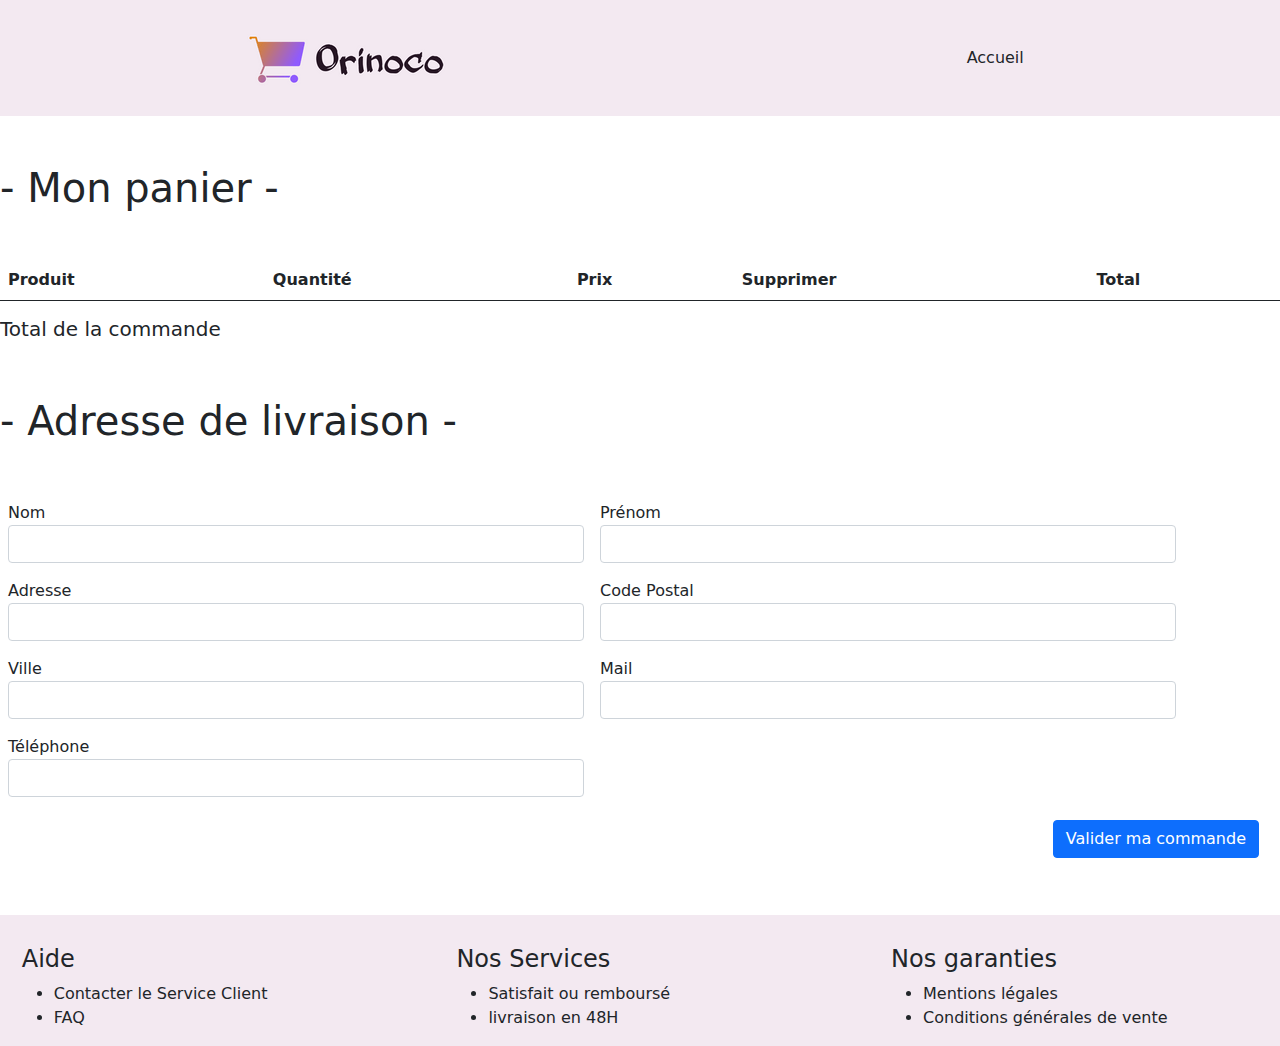
==== front-end/page/cart.html @ a22d8bbf "ajout panier" ====
<!DOCTYPE html>
<html lang="fr">
<head>
    <meta charset="UTF-8">
    <meta http-equiv="X-UA-Compatible" content="IE=edge">
    <meta name="viewport" content="width=device-width, initial-scale=1.0">
    <meta name="description" content="Orinoco- site spécialisé dans la vente de nounours, doudou et d'ours en peluche faits à la main!">
    <title>Orinoco-Panier</title>

    <!--Bootstrap CSS only -->
    <link rel="stylesheet" href="../style/bootstrap.min.css">
    <link rel="stylesheet" href="../style/style.css">


    <script src="../js/cart.js" defer></script>
</head>
<body>
    <div class= "container-fluid">
        <!--Header-->
        <header>
            <nav class= "col navbar navbar-expand-lg">
                <a class= "navbar-brand" href="../index.html"> 
                    <img src="../image/logo_orinoco.png" alt="page d'accueil">
                </a>
                <ul class= "navbar-nav">
                    <li class="nav-item">
                        <a class="nav-link text-dark btn" href="../index.html">Accueil</a>
                    </li>
                </ul>
            </nav>
        </header>
        <!--Header-->

        <!-- Section mon panier-->
        <section>
            <h1 class="my-5">- Mon panier -</h1>
            <div id="sectionCart">
                <table  id="sectionTable" class="table">
                    <thead>
                    <tr>
                        <th scope="col">Produit</th>
                        <th scope="col">Quantité</th>
                        <th scope="col">Prix</th>
                        <th scope="col">Supprimer</th>
                        <th scope="col">Total</th>
                    </tr>
                    </thead>
                    <tbody id="tableProduct">
                        <tr id="tableTemplate" scope ="row" class="d-none">
                            <td id="nameProduct"></td>
                            <td >
                                <form>
                                    <label for="quantity">
                                        <input type="text" id="quantity" name="quantity"  pattern="[0-9]">
                                    </label>
                                </form>
                            </td>
                            <td id="priceProduct"></td>
                            <td id="deletedProduct">
                                <button type="reset" id="buttonReset" class="btn btn-outline-secondary">
                                    <svg xmlns="http://www.w3.org/2000/svg" width="16" height="16" fill="currentColor" class="bi bi-trash" viewBox="0 0 16 16">
                                    <path d="M5.5 5.5A.5.5 0 0 1 6 6v6a.5.5 0 0 1-1 0V6a.5.5 0 0 1 .5-.5zm2.5 0a.5.5 0 0 1 .5.5v6a.5.5 0 0 1-1 0V6a.5.5 0 0 1 .5-.5zm3 .5a.5.5 0 0 0-1 0v6a.5.5 0 0 0 1 0V6z"/>
                                    <path fill-rule="evenodd" d="M14.5 3a1 1 0 0 1-1 1H13v9a2 2 0 0 1-2 2H5a2 2 0 0 1-2-2V4h-.5a1 1 0 0 1-1-1V2a1 1 0 0 1 1-1H6a1 1 0 0 1 1-1h2a1 1 0 0 1 1 1h3.5a1 1 0 0 1 1 1v1zM4.118 4 4 4.059V13a1 1 0 0 0 1 1h6a1 1 0 0 0 1-1V4.059L11.882 4H4.118zM2.5 3V2h11v1h-11z"/>
                                    </svg>
                                </button>
                            </td>
                            <td id="totalPriceProduct"></td>
                        </tr>
                    </tbody> 
                </table>
            </div> 
            <div class="d-flex justify-content-between" >                 
                <h3 class="h5">Total de la commande<h3>
                <p id="totalPrice"></p>                       
            </div>
        </section>
        <!-- Section mon panier-->

        <!-- Section coordonnées-->
        <section>
            <h2 class="mt-5 h1">- Adresse de livraison -</h2>
            <form class="d-flex flex-wrap flex-column flex-md-row flex-lg-row mt-5">
                <div class="form-group m-2 col-sm-12 col-md-6">
                    <label for="lastName">Nom</label>
                    <input id="lastName" type="text" name="lastName" class="form-control" required>
                </div>
                <div class="form-group m-2 col-sm-12 col-md-6">
                    <label for="firstName">Prénom</label>
                    <input id="firstName" type="text" name="firstName" class="form-control" required>
                </div>
                <div class="form-group m-2 col-sm-12 col-md-6">
                    <label for="adress">Adresse</label>
                    <input id="adress" type="text" name="adress" class="form-control" required>
                </div>
                <div class="form-group m-2 col-sm-12 col-md-6">
                    <label for="zipCode">Code Postal</label>
                    <input id="zipCode" type="tel" name="zipCode" pattern="[0-9]{,5}" class="form-control" required>
                </div>
                <div class="form-group m-2 col-sm-12 col-md-6">
                    <label for="city">Ville</label>
                    <input id="city" type="text" name="city" class="form-control" required>
                </div>
                <div class="form-group m-2 col-sm-12 col-md-6">
                    <label for="mail">Mail</label>
                    <input id="mail" type="email" name="mail" class="form-control" required>
                </div>
                <div class="form-group m-2 col-sm-12 col-md-6">
                    <label for="phone">Téléphone</label>
                    <input id="phone" type="tel" name="phone" class="form-control" required>
                </div>                
            </form>

            <div class="btn m-2 d-flex justify-content-end">
                <a class="btn btn-primary" href="#" role="button">Valider ma commande</a>
            </div>
        </section>





        <!-- Footer-->
        <footer class="container-fluid">
            <div class="row">
                <div class="col-12 col-md-6 col-lg-4 mx-auto">
                    <h4>Aide</h4>
                    <ul>
                        <li>Contacter le Service Client</li>
                        <li>FAQ</li>
                    </ul>
                </div>

                <div class="col-12 col-md-6 col-lg-4 mx-auto">
                    <h4>Nos Services</h4>
                    <ul>
                        <li>Satisfait ou remboursé</li>
                        <li>livraison en 48H</li>
                    </ul>
                </div>

                <div class="col-12 col-md-6 col-lg-4 mx-auto">
                    <h4>Nos garanties</h4>
                    <ul>
                        <li>Mentions légales</li>
                        <li>Conditions générales de vente</li>
                    </ul>
                </div>
            </div>
        </footer>
        <!-- Footer -->
</body>
</html>
---- front-end/style/style.css ----
/* index*/

header {
    background-color: #f3e9f1!important;
}
.navbar-expand-lg {
    justify-content: space-around;
}
.nav-link:hover {
    border: black 2px solid;
}
.container-fluid {
    max-width: 1500px;
    padding: 0;
}
.card-image {
    width: 100%;
    height: 300px;
    border-radius: 17px 17px 0px 0px;
    object-fit: cover;
}
.card {
    border: #f3e9f1 solid 15px;
    border-radius: 20px;
    background-color: #f3e9f1;
    margin: auto;

}
a{
    text-decoration: none!important;
    color: black;
}
.card:hover {
    transform: scale(1.02);
    transition: 250ms ease-in-out;
}
.list-card {
    display: flex;
    flex-wrap: wrap;
    justify-content: space-between;
}
footer {
    background-color: #f3e9f1;
    padding-top: 30px!important;
    margin-top: 50px!important;
}

/* product */

.color {
    height: 50px; 
    cursor: pointer;     
}
.color:hover {
    transition: 250ms ease;
    transform: scale(1.1);
}
.teddyCard {
    border: #f3e9f1 solid 20px;
    background-color: #f3e9f1;
    margin: auto;
    margin-bottom: 30px;
}

/* Panier*/

#buttonReset {
    margin-left: 30px!important;
}
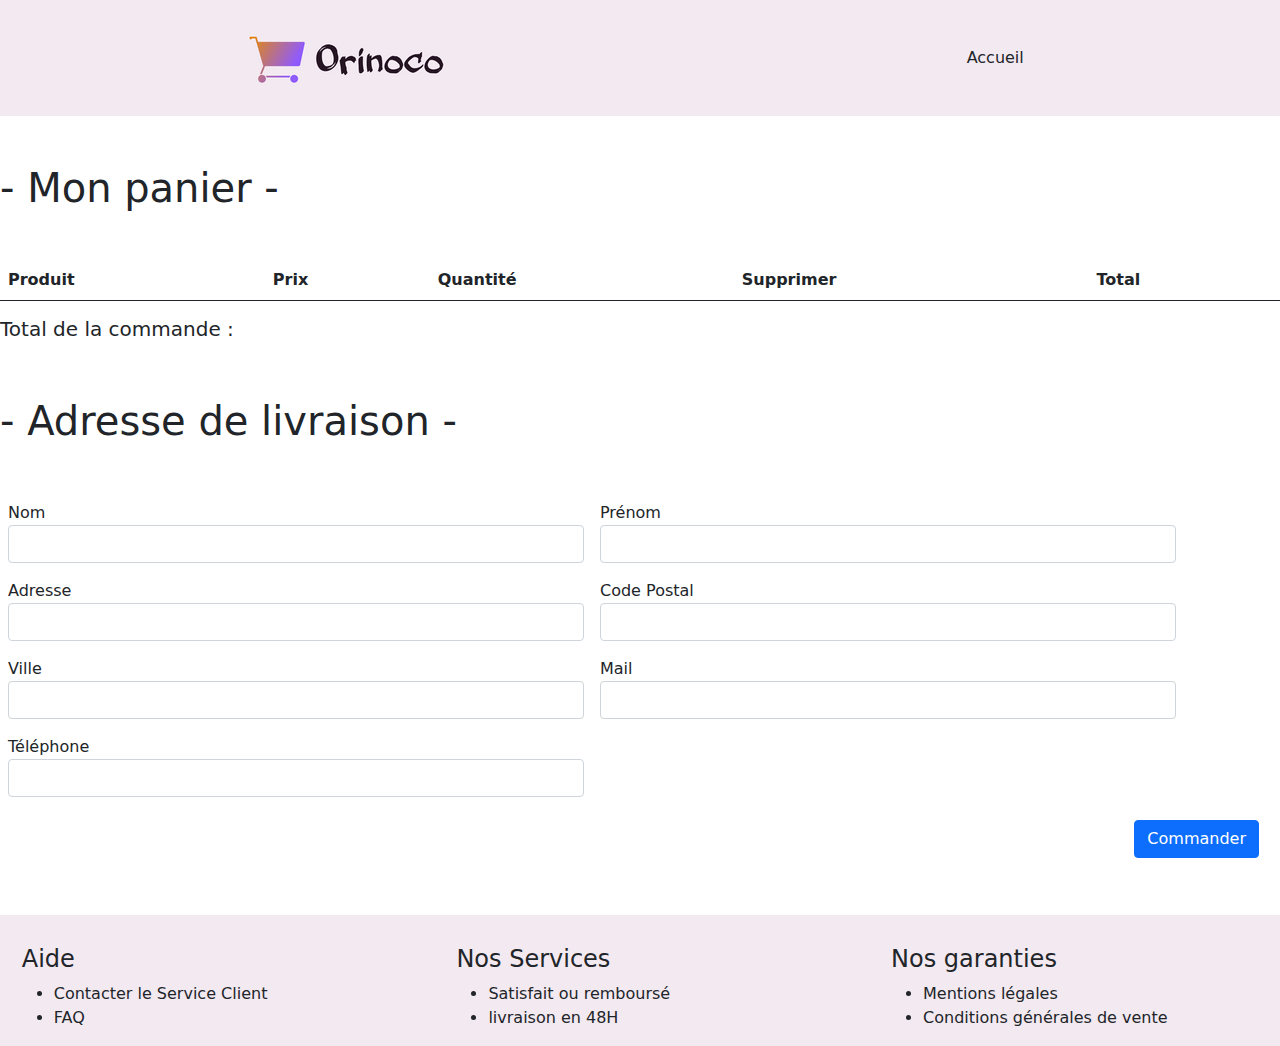
==== commit 23b7b8ec: "ajout prix total par produit" ====
--- a/front-end/page/cart.html
+++ b/front-end/page/cart.html
@@ -10,7 +10,6 @@
     <!--Bootstrap CSS only -->
     <link rel="stylesheet" href="../style/bootstrap.min.css">
     <link rel="stylesheet" href="../style/style.css">
-
 
     <script src="../js/cart.js" defer></script>
 </head>
@@ -34,13 +33,13 @@
         <!-- Section mon panier-->
         <section>
             <h1 class="my-5">- Mon panier -</h1>
-            <div id="sectionCart">
+            <div id="sectionCart" class="table-responsive-sm">
                 <table  id="sectionTable" class="table">
                     <thead>
                     <tr>
                         <th scope="col">Produit</th>
+                        <th scope="col">Prix</th>
                         <th scope="col">Quantité</th>
-                        <th scope="col">Prix</th>
                         <th scope="col">Supprimer</th>
                         <th scope="col">Total</th>
                     </tr>
@@ -48,14 +47,9 @@
                     <tbody id="tableProduct">
                         <tr id="tableTemplate" scope ="row" class="d-none">
                             <td id="nameProduct"></td>
-                            <td >
-                                <form>
-                                    <label for="quantity">
-                                        <input type="text" id="quantity" name="quantity"  pattern="[0-9]">
-                                    </label>
-                                </form>
+                            <td id="priceProduct"></td>
+                            <td id="quantityProduct"></td>
                             </td>
-                            <td id="priceProduct"></td>
                             <td id="deletedProduct">
                                 <button type="reset" id="buttonReset" class="btn btn-outline-secondary">
                                     <svg xmlns="http://www.w3.org/2000/svg" width="16" height="16" fill="currentColor" class="bi bi-trash" viewBox="0 0 16 16">
@@ -69,9 +63,9 @@
                     </tbody> 
                 </table>
             </div> 
-            <div class="d-flex justify-content-between" >                 
-                <h3 class="h5">Total de la commande<h3>
-                <p id="totalPrice"></p>                       
+            <div class="d-flex justify-content-between " >                 
+                <h3 class="h5 col-sm-6">Total de la commande :</h3>
+                <p id="totalPrice" class="col-sm-6"></p>                       
             </div>
         </section>
         <!-- Section mon panier-->
@@ -110,8 +104,8 @@
                 </div>                
             </form>
 
-            <div class="btn m-2 d-flex justify-content-end">
-                <a class="btn btn-primary" href="#" role="button">Valider ma commande</a>
+            <div class="btn m-2 d-flex justify-content-center justify-content-lg-end">
+                <a class="btn btn-primary" href="#" role="button">Commander</a>
             </div>
         </section>
 
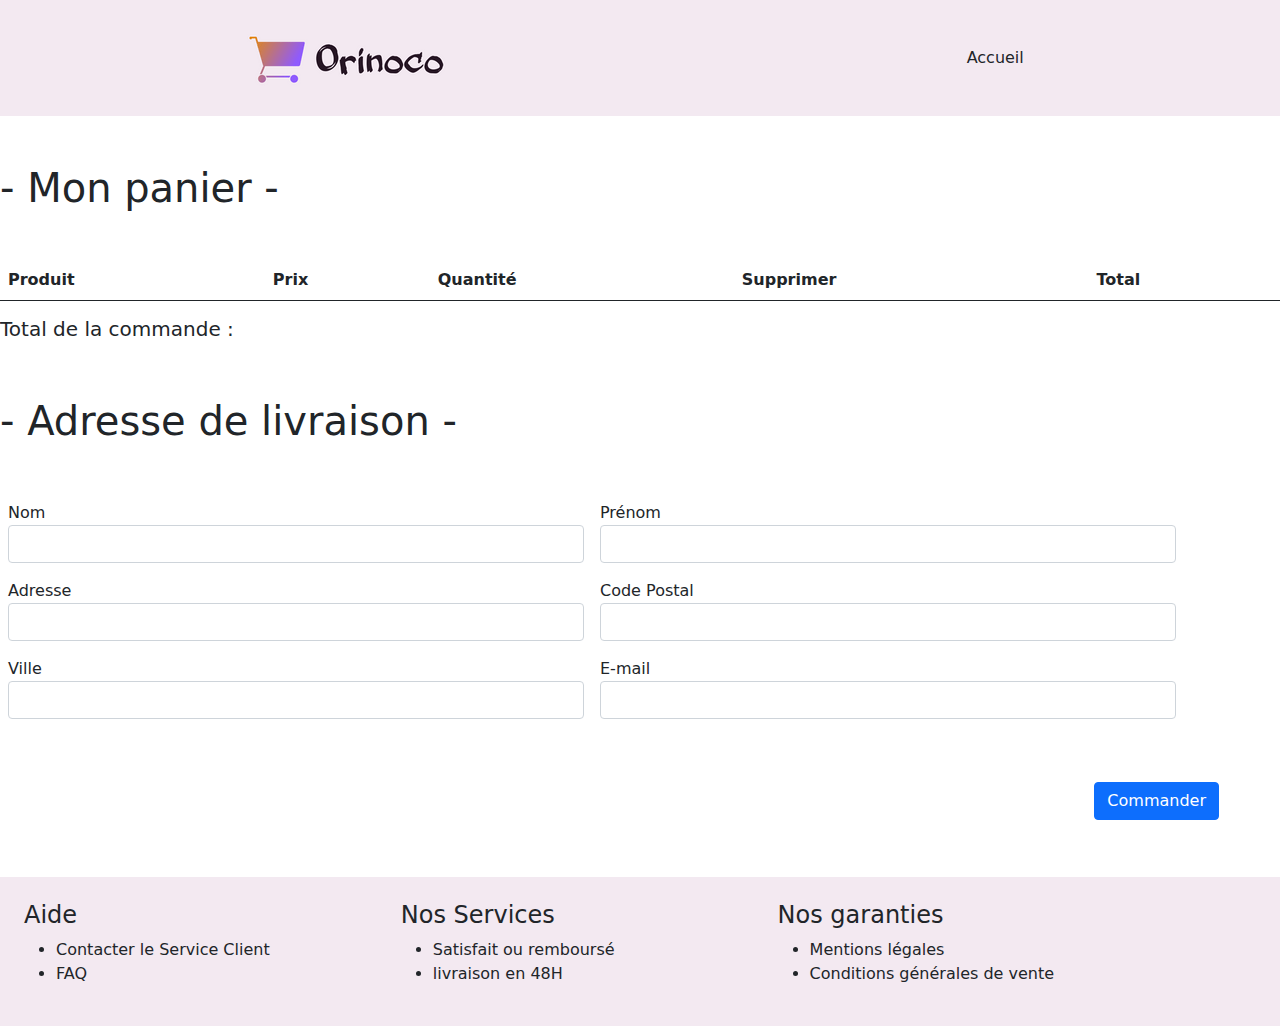
==== commit fa2e5476: "ajout form dans storage" ====
--- a/front-end/page/cart.html
+++ b/front-end/page/cart.html
@@ -33,7 +33,7 @@
         <!-- Section mon panier-->
         <section>
             <h1 class="my-5">- Mon panier -</h1>
-            <div id="sectionCart" class="table-responsive-sm">
+            <div id="sectionCart" class="table-responsive-sm table-responsive-md">
                 <table  id="sectionTable" class="table">
                     <thead>
                     <tr>
@@ -83,8 +83,8 @@
                     <input id="firstName" type="text" name="firstName" class="form-control" required>
                 </div>
                 <div class="form-group m-2 col-sm-12 col-md-6">
-                    <label for="adress">Adresse</label>
-                    <input id="adress" type="text" name="adress" class="form-control" required>
+                    <label for="address">Adresse</label>
+                    <input id="address" type="text" name="address" class="form-control" required>
                 </div>
                 <div class="form-group m-2 col-sm-12 col-md-6">
                     <label for="zipCode">Code Postal</label>
@@ -95,17 +95,14 @@
                     <input id="city" type="text" name="city" class="form-control" required>
                 </div>
                 <div class="form-group m-2 col-sm-12 col-md-6">
-                    <label for="mail">Mail</label>
+                    <label for="mail">E-mail</label>
                     <input id="mail" type="email" name="mail" class="form-control" required>
                 </div>
-                <div class="form-group m-2 col-sm-12 col-md-6">
-                    <label for="phone">Téléphone</label>
-                    <input id="phone" type="tel" name="phone" class="form-control" required>
-                </div>                
+                                
             </form>
 
-            <div class="btn m-2 d-flex justify-content-center justify-content-lg-end">
-                <a class="btn btn-primary" href="#" role="button">Commander</a>
+            <div class="btn m-5 d-flex justify-content-center justify-content-lg-end">
+                <button id="sendCart" class="btn btn-primary" type="submit">Commander</button>
             </div>
         </section>
 
@@ -114,9 +111,9 @@
 
 
         <!-- Footer-->
-        <footer class="container-fluid">
+        <footer class="container-fluid p-4">
             <div class="row">
-                <div class="col-12 col-md-6 col-lg-4 mx-auto">
+                <div class="col-12 col-md-12 col-lg-4">
                     <h4>Aide</h4>
                     <ul>
                         <li>Contacter le Service Client</li>
@@ -124,7 +121,7 @@
                     </ul>
                 </div>
 
-                <div class="col-12 col-md-6 col-lg-4 mx-auto">
+                <div class="col-12 col-md-12 col-lg-4">
                     <h4>Nos Services</h4>
                     <ul>
                         <li>Satisfait ou remboursé</li>
@@ -132,7 +129,7 @@
                     </ul>
                 </div>
 
-                <div class="col-12 col-md-6 col-lg-4 mx-auto">
+                <div class="col-12 col-md-12 col-lg-4">
                     <h4>Nos garanties</h4>
                     <ul>
                         <li>Mentions légales</li>
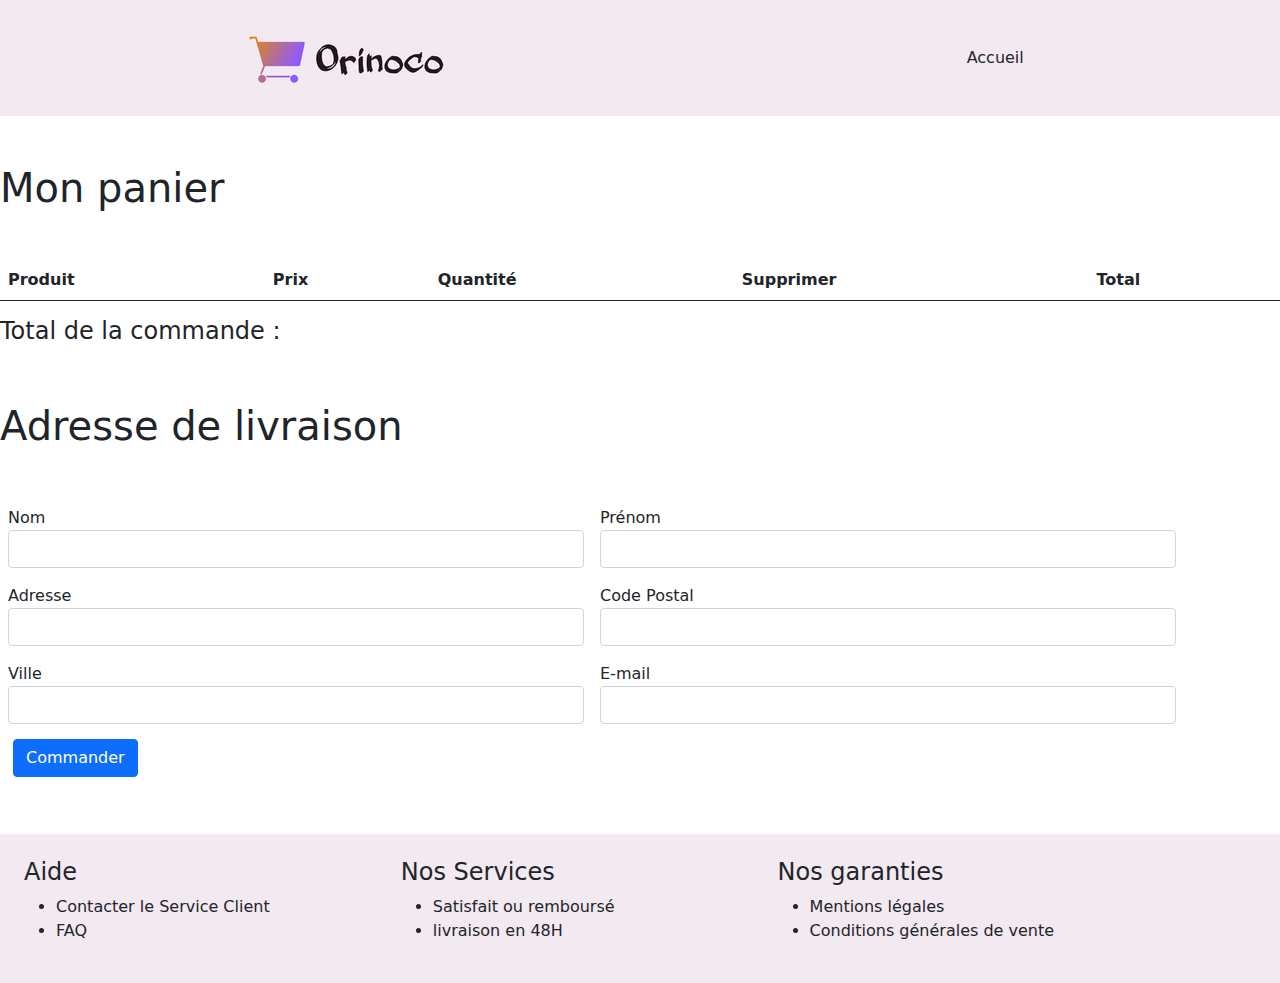
==== commit 9fcd1325: "ajout total commande" ====
--- a/front-end/page/cart.html
+++ b/front-end/page/cart.html
@@ -32,7 +32,7 @@
 
         <!-- Section mon panier-->
         <section>
-            <h1 class="my-5">- Mon panier -</h1>
+            <h1 class="my-5"> Mon panier</h1>
             <div id="sectionCart" class="table-responsive-sm table-responsive-md">
                 <table  id="sectionTable" class="table">
                     <thead>
@@ -64,16 +64,16 @@
                 </table>
             </div> 
             <div class="d-flex justify-content-between " >                 
-                <h3 class="h5 col-sm-6">Total de la commande :</h3>
-                <p id="totalPrice" class="col-sm-6"></p>                       
+                <h3 class="h4 col-sm-6">Total de la commande :</h3>
+                <p id="totalPrice" class="h5 col-sm-6"></p>                       
             </div>
         </section>
         <!-- Section mon panier-->
 
         <!-- Section coordonnées-->
         <section>
-            <h2 class="mt-5 h1">- Adresse de livraison -</h2>
-            <form class="d-flex flex-wrap flex-column flex-md-row flex-lg-row mt-5">
+            <h2 class="mt-5 h1"> Adresse de livraison</h2>
+            <form class="d-flex flex-wrap flex-column flex-md-row flex-lg-row mt-5" id="formBuyer">
                 <div class="form-group m-2 col-sm-12 col-md-6">
                     <label for="lastName">Nom</label>
                     <input id="lastName" type="text" name="lastName" class="form-control" required>
@@ -88,7 +88,7 @@
                 </div>
                 <div class="form-group m-2 col-sm-12 col-md-6">
                     <label for="zipCode">Code Postal</label>
-                    <input id="zipCode" type="tel" name="zipCode" pattern="[0-9]{,5}" class="form-control" required>
+                    <input id="zipCode" type="tel" name="zipCode" pattern="[0-9]{5}" class="form-control" required>
                 </div>
                 <div class="form-group m-2 col-sm-12 col-md-6">
                     <label for="city">Ville</label>
@@ -97,15 +97,15 @@
                 <div class="form-group m-2 col-sm-12 col-md-6">
                     <label for="mail">E-mail</label>
                     <input id="mail" type="email" name="mail" class="form-control" required>
+                    <small></small>
                 </div>
-                                
+                <div class="btn d-flex justify-content-center">
+                    <button id="submit" class="btn btn-primary d-flex justify-content-center justify-content-lg-end" type="submit">Commander</button>
+                </div>                
             </form>
-
-            <div class="btn m-5 d-flex justify-content-center justify-content-lg-end">
-                <button id="sendCart" class="btn btn-primary" type="submit">Commander</button>
-            </div>
+            <p style="color: red;" id="erreur"></p>
         </section>
-
+        <!-- Section coordonnées-->
 
 
 
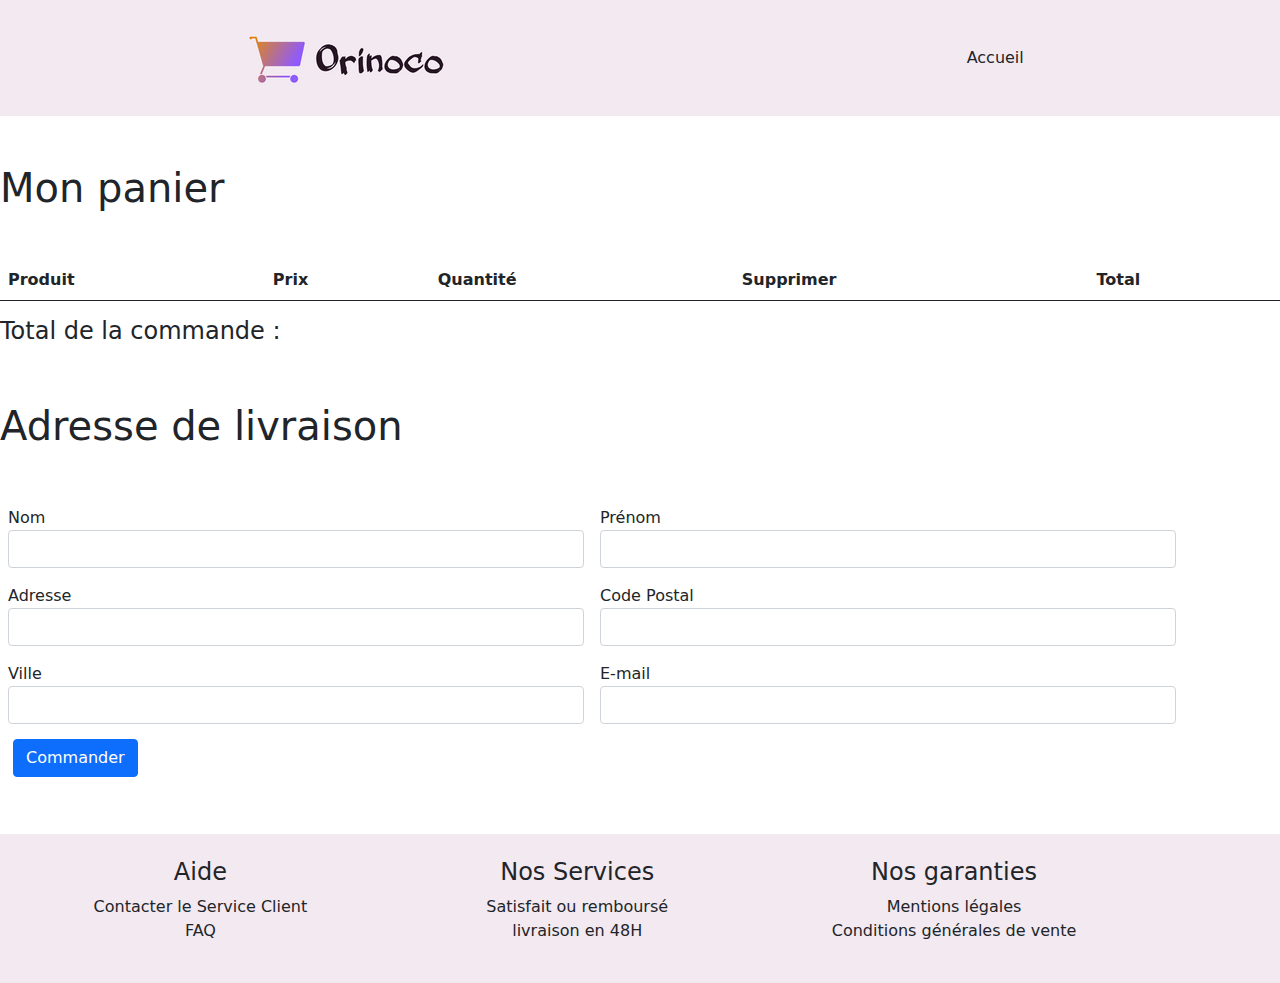
==== commit 60313c11: "mis en page" ====
--- a/front-end/page/cart.html
+++ b/front-end/page/cart.html
@@ -1,143 +1,129 @@
 <!DOCTYPE html>
 <html lang="fr">
-<head>
-    <meta charset="UTF-8">
-    <meta http-equiv="X-UA-Compatible" content="IE=edge">
-    <meta name="viewport" content="width=device-width, initial-scale=1.0">
-    <meta name="description" content="Orinoco- site spécialisé dans la vente de nounours, doudou et d'ours en peluche faits à la main!">
-    <title>Orinoco-Panier</title>
+    <head>
+        <meta charset="UTF-8">
+        <meta http-equiv="X-UA-Compatible" content="IE=edge">
+        <meta name="viewport" content="width=device-width, initial-scale=1.0">
+        <meta name="description" content="Orinoco- site spécialisé dans la vente de nounours, doudou et d'ours en peluche faits à la main!">
+        <title>Orinoco-Panier</title>
 
-    <!--Bootstrap CSS only -->
-    <link rel="stylesheet" href="../style/bootstrap.min.css">
-    <link rel="stylesheet" href="../style/style.css">
+        <!--Bootstrap CSS only -->
+        <link rel="stylesheet" href="../style/bootstrap.min.css">
+        <link rel="stylesheet" href="../style/style.css">
 
-    <script src="../js/cart.js" defer></script>
-</head>
-<body>
-    <div class= "container-fluid">
-        <!--Header-->
-        <header>
-            <nav class= "col navbar navbar-expand-lg">
-                <a class= "navbar-brand" href="../index.html"> 
-                    <img src="../image/logo_orinoco.png" alt="page d'accueil">
-                </a>
-                <ul class= "navbar-nav">
-                    <li class="nav-item">
-                        <a class="nav-link text-dark btn" href="../index.html">Accueil</a>
-                    </li>
-                </ul>
-            </nav>
-        </header>
-        <!--Header-->
+        <script src="../js/cart.js" defer></script>
+    </head>
+    <body>
+        <div class= "container-fluid">
+            <!--Header-->
+            <header>
+                <nav class= "col navbar navbar-expand-lg">
+                    <a class= "navbar-brand" href="../index.html"> 
+                        <img src="../image/logo_orinoco.png" alt="page d'accueil">
+                    </a>
+                    <ul class= "navbar-nav">
+                        <li class="nav-item">
+                            <a class="nav-link text-dark btn" href="../index.html">Accueil</a>
+                        </li>
+                    </ul>
+                </nav>
+            </header>
+            <!--Header-->
 
-        <!-- Section mon panier-->
-        <section>
-            <h1 class="my-5"> Mon panier</h1>
-            <div id="sectionCart" class="table-responsive-sm table-responsive-md">
-                <table  id="sectionTable" class="table">
-                    <thead>
-                    <tr>
-                        <th scope="col">Produit</th>
-                        <th scope="col">Prix</th>
-                        <th scope="col">Quantité</th>
-                        <th scope="col">Supprimer</th>
-                        <th scope="col">Total</th>
-                    </tr>
-                    </thead>
-                    <tbody id="tableProduct">
-                        <tr id="tableTemplate" scope ="row" class="d-none">
-                            <td id="nameProduct"></td>
-                            <td id="priceProduct"></td>
-                            <td id="quantityProduct"></td>
-                            </td>
-                            <td id="deletedProduct">
-                                <button type="reset" id="buttonReset" class="btn btn-outline-secondary">
-                                    <svg xmlns="http://www.w3.org/2000/svg" width="16" height="16" fill="currentColor" class="bi bi-trash" viewBox="0 0 16 16">
-                                    <path d="M5.5 5.5A.5.5 0 0 1 6 6v6a.5.5 0 0 1-1 0V6a.5.5 0 0 1 .5-.5zm2.5 0a.5.5 0 0 1 .5.5v6a.5.5 0 0 1-1 0V6a.5.5 0 0 1 .5-.5zm3 .5a.5.5 0 0 0-1 0v6a.5.5 0 0 0 1 0V6z"/>
-                                    <path fill-rule="evenodd" d="M14.5 3a1 1 0 0 1-1 1H13v9a2 2 0 0 1-2 2H5a2 2 0 0 1-2-2V4h-.5a1 1 0 0 1-1-1V2a1 1 0 0 1 1-1H6a1 1 0 0 1 1-1h2a1 1 0 0 1 1 1h3.5a1 1 0 0 1 1 1v1zM4.118 4 4 4.059V13a1 1 0 0 0 1 1h6a1 1 0 0 0 1-1V4.059L11.882 4H4.118zM2.5 3V2h11v1h-11z"/>
-                                    </svg>
-                                </button>
-                            </td>
-                            <td id="totalPriceProduct"></td>
+            <!-- Section mon panier-->
+            <section>
+                <h1 class="my-5"> Mon panier</h1>
+                <div id="sectionCart" class="table-responsive">
+                    <table  id="sectionTable" class="table">
+                        <thead>
+                        <tr>
+                            <th scope="col">Produit</th>
+                            <th scope="col">Prix</th>
+                            <th scope="col">Quantité</th>
+                            <th scope="col">Supprimer</th> 
+                            <th scope="col">Total</th>
                         </tr>
-                    </tbody> 
-                </table>
-            </div> 
-            <div class="d-flex justify-content-between " >                 
-                <h3 class="h4 col-sm-6">Total de la commande :</h3>
-                <p id="totalPrice" class="h5 col-sm-6"></p>                       
-            </div>
-        </section>
-        <!-- Section mon panier-->
+                        </thead>
+                        <tbody id="tableProduct">
+                            
+                        </tbody> 
+                    </table>
+                </div> 
+                <div class="d-flex justify-content-around " >                 
+                    <h3 class="h4 col-sm-6">Total de la commande :</h3>
+                    <p id="totalPrice" class="h5 col-sm-6"></p>                       
+                </div>
+            </section>
+            <!-- Section mon panier-->
 
-        <!-- Section coordonnées-->
-        <section>
-            <h2 class="mt-5 h1"> Adresse de livraison</h2>
-            <form class="d-flex flex-wrap flex-column flex-md-row flex-lg-row mt-5" id="formBuyer">
-                <div class="form-group m-2 col-sm-12 col-md-6">
-                    <label for="lastName">Nom</label>
-                    <input id="lastName" type="text" name="lastName" class="form-control" required>
-                </div>
-                <div class="form-group m-2 col-sm-12 col-md-6">
-                    <label for="firstName">Prénom</label>
-                    <input id="firstName" type="text" name="firstName" class="form-control" required>
-                </div>
-                <div class="form-group m-2 col-sm-12 col-md-6">
-                    <label for="address">Adresse</label>
-                    <input id="address" type="text" name="address" class="form-control" required>
-                </div>
-                <div class="form-group m-2 col-sm-12 col-md-6">
-                    <label for="zipCode">Code Postal</label>
-                    <input id="zipCode" type="tel" name="zipCode" pattern="[0-9]{5}" class="form-control" required>
-                </div>
-                <div class="form-group m-2 col-sm-12 col-md-6">
-                    <label for="city">Ville</label>
-                    <input id="city" type="text" name="city" class="form-control" required>
-                </div>
-                <div class="form-group m-2 col-sm-12 col-md-6">
-                    <label for="mail">E-mail</label>
-                    <input id="mail" type="email" name="mail" class="form-control" required>
-                    <small></small>
-                </div>
-                <div class="btn d-flex justify-content-center">
-                    <button id="submit" class="btn btn-primary d-flex justify-content-center justify-content-lg-end" type="submit">Commander</button>
-                </div>                
-            </form>
-            <p style="color: red;" id="erreur"></p>
-        </section>
-        <!-- Section coordonnées-->
+            <!-- Section coordonnées-->
+            <section>
+                <h2 class="mt-5 h1"> Adresse de livraison</h2>
+                <form class="d-flex flex-wrap flex-column flex-md-row flex-lg-row mt-5" id="formBuyer">
+                    <div class="form-group m-2 col-sm-12 col-md-6">
+                        <label for="lastName">Nom</label>
+                        <input id="lastName" type="text" name="lastName" class="form-control" required>
+                    </div>
+                    <div class="form-group m-2 col-sm-12 col-md-6">
+                        <label for="firstName">Prénom</label>
+                        <input id="firstName" type="text" name="firstName" class="form-control" required>
+                    </div>
+                    <div class="form-group m-2 col-sm-12 col-md-6">
+                        <label for="address">Adresse</label>
+                        <input id="address" type="text" name="address" class="form-control" required>
+                    </div>
+                    <div class="form-group m-2 col-sm-12 col-md-6">
+                        <label for="zipCode">Code Postal</label>
+                        <input id="zipCode" type="tel" name="zipCode" pattern="[0-9]{5}" class="form-control" required>
+                    </div>
+                    <div class="form-group m-2 col-sm-12 col-md-6">
+                        <label for="city">Ville</label>
+                        <input id="city" type="text" name="city" class="form-control" required>
+                    </div>
+                    <div class="form-group m-2 col-sm-12 col-md-6">
+                        <label for="mail">E-mail</label>
+                        <input id="mail" type="email" name="mail" class="form-control" required>
+                        <small></small>
+                    </div>
+                    <div class="btn d-flex justify-content-center">
+                        <button id="submit" class="btn btn-primary d-flex justify-content-center justify-content-lg-end" type="submit">Commander</button>
+                    </div>                
+                </form>
+            </section>
+            <!-- Section coordonnées-->
 
 
 
 
-        <!-- Footer-->
-        <footer class="container-fluid p-4">
-            <div class="row">
-                <div class="col-12 col-md-12 col-lg-4">
-                    <h4>Aide</h4>
-                    <ul>
-                        <li>Contacter le Service Client</li>
-                        <li>FAQ</li>
-                    </ul>
+            <!-- Footer-->
+            <footer class="container-fluid p-4">
+                <div class="row">
+                    <div class="col-12 col-md-12 col-lg-4">
+                        <h4 class="text-center">Aide</h4>
+                        <ul class="text-center list-unstyled">
+                            <li>Contacter le Service Client</li>
+                            <li>FAQ</li>
+                        </ul>
+                    </div>
+
+                    <div class="col-12 col-md-12 col-lg-4">
+                        <h4 class="text-center">Nos Services</h4>
+                        <ul class="text-center list-unstyled">
+                            <li>Satisfait ou remboursé</li>
+                            <li>livraison en 48H</li>
+                        </ul>
+                    </div>
+
+                    <div class="col-12 col-md-12 col-lg-4">
+                        <h4 class="text-center">Nos garanties</h4>
+                        <ul class="text-center list-unstyled">
+                            <li>Mentions légales</li>
+                            <li>Conditions générales de vente</li>
+                        </ul>
+                    </div>
                 </div>
-
-                <div class="col-12 col-md-12 col-lg-4">
-                    <h4>Nos Services</h4>
-                    <ul>
-                        <li>Satisfait ou remboursé</li>
-                        <li>livraison en 48H</li>
-                    </ul>
-                </div>
-
-                <div class="col-12 col-md-12 col-lg-4">
-                    <h4>Nos garanties</h4>
-                    <ul>
-                        <li>Mentions légales</li>
-                        <li>Conditions générales de vente</li>
-                    </ul>
-                </div>
-            </div>
-        </footer>
-        <!-- Footer -->
-</body>
+            </footer>
+            <!-- Footer -->
+        </div>    
+    </body>
 </html>--- a/front-end/style/style.css
+++ b/front-end/style/style.css
@@ -56,12 +56,9 @@
     transform: scale(1.1);
 }
 .teddyCard {
-    border: #f3e9f1 solid 20px;
-    background-color: #f3e9f1;
     margin: auto;
     margin-bottom: 30px;
 }
-
 /* Panier*/
 
 #buttonReset {
